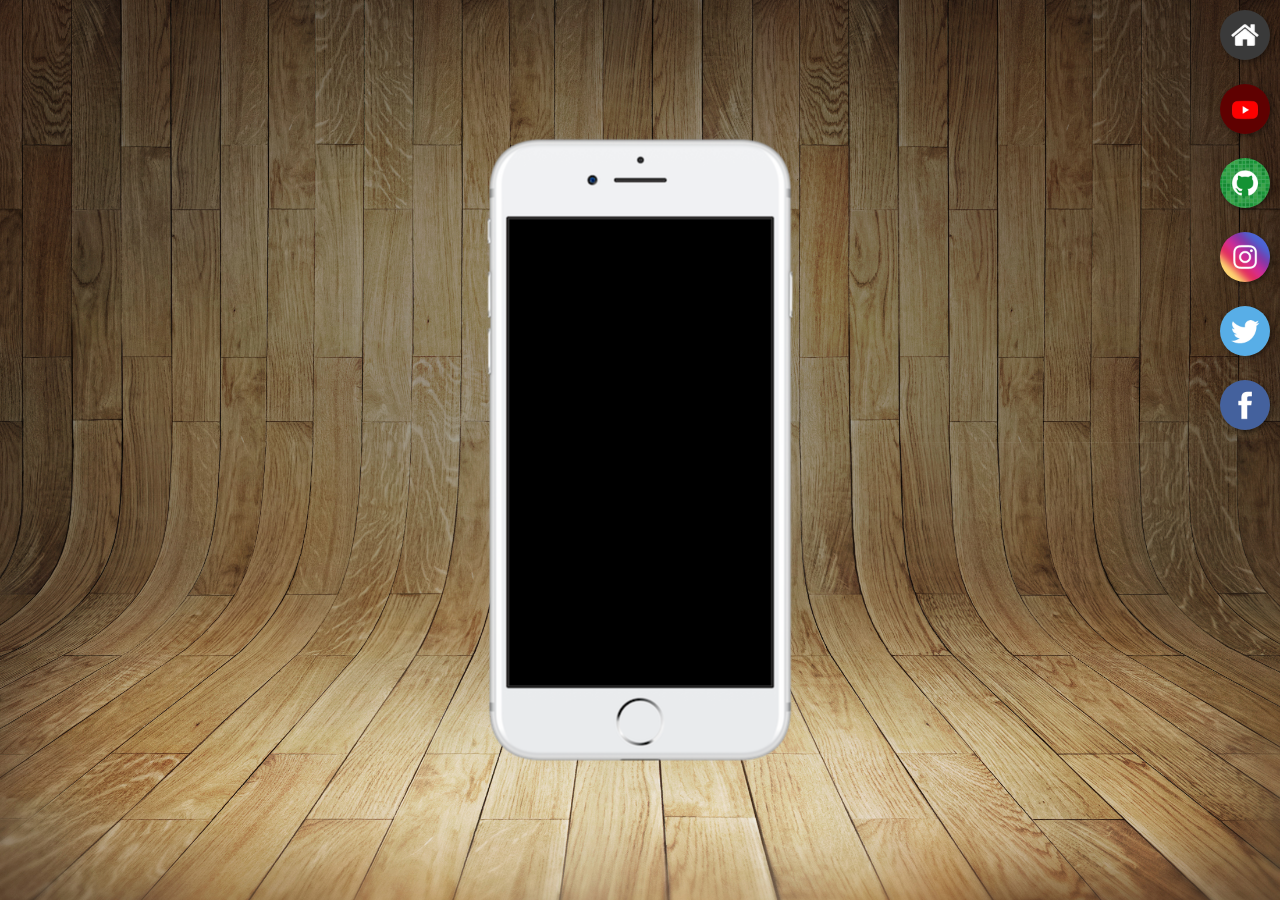
==== index.html @ 412adb66 "projeto-redes-sociais" ====
<!DOCTYPE html>
<html lang="pt-br">
<head>
    <meta charset="UTF-8">
    <meta name="viewport" content="width=device-width, initial-scale=1.0">
    <link rel="shortcut icon" href="favicon.ico" type="image/x-icon">
    <link rel="stylesheet" href="estilos/style.css">
    <title>Projeto Redes Sociais</title>
</head>
<body>
    <main>
        <section id="telefone">
            <iframe src="home.html" name="tela" id="tela" frameborder="0">
                Seu navegador não é compatível com isso.
            </iframe>
        </section>
        <section id="redes-sociais">
            <a href="home.html" target="tela"><img src="imagens/logo-home.jpg" alt="Home"></a><br>
            <a href="youtube.html" target="tela"><img src="imagens/logo-youtube.jpg" alt="YouTube"></a><br>
            <a href="github.html" target="tela"><img src="imagens/logo-github.jpg" alt="GitHub"></a><br>
            <a href="instagram.html" target="tela"><img src="imagens/logo-instagram.jpg" alt="Instagram"></a><br>
            <a href="twitter.html" target="tela"><img src="imagens/logo-twitter.jpg" alt="Twitter"></a><br>
            <a href="facebook.html" target="tela"><img src="imagens/logo-facebook.jpg" alt="Facebook"></a>
        </section>
    </main>
</body>
</html>
---- estilos/style.css ----
@charset "UTF-8";

* {
    margin: 0px;
    padding: 0px;
    font-family: Arial, Helvetica, sans-serif;
}

html, body {
    height: 100vh;
    width: 100vw;
    background-color: black;
}

body {
    background: url('../imagens/fundo-madeira.jpg') no-repeat top center;
    background-size: cover;
    background-attachment: fixed;
}

main {
    position: relative;
    height: 100vh;
}

section#telefone {
    position: absolute;
    top: 50%;
    left: 50%;
    transform: translate(-50%, -50%);

    height: 627px;
    width: 311px;
    background: url('../imagens/frame-iphone.png') no-repeat;
}

iframe#tela {
    position: relative;
    top: 80px;
    left: 22px;
    width: 267px;
    height: 471px;
}

section#redes-sociais {
    text-align: right;
}

section#redes-sociais img {
    width: 50px;
    margin: 10px;
    border-radius: 50%;
    box-shadow: 2px 2px 5px rgba(0, 0, 0, 0.400);
    box-sizing: border-box;
}

section#redes-sociais img:hover {
    border: 2px solid rgba(255, 255, 255, 0.637);
    transform: translate(-3px, -3px);
    box-shadow: 5px 5px 10px rgba(0, 0, 0, 0.623);
    transition: transform .3s, border 1s;
}
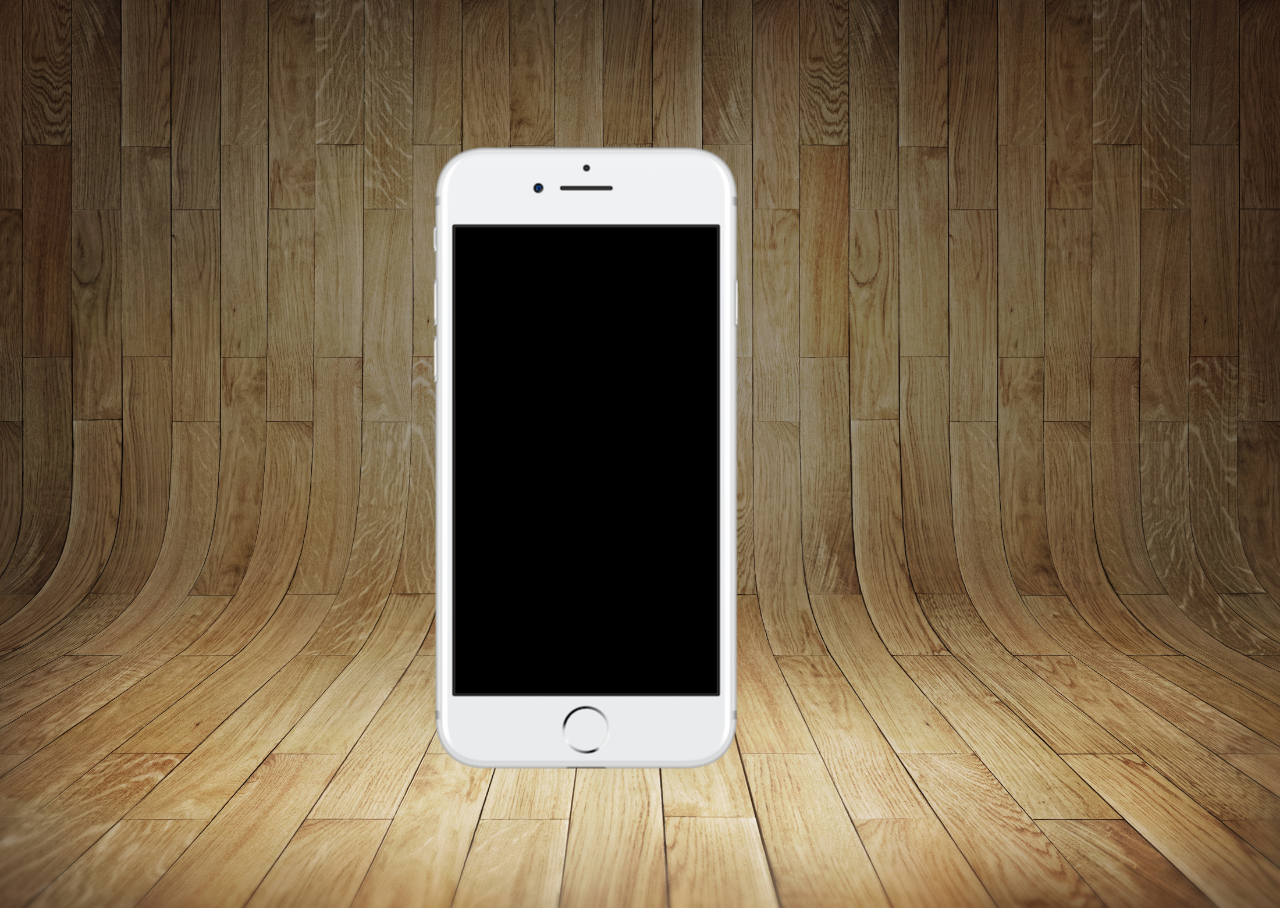
==== commit f5d74198: "iniciei o projeto redes-sociais" ====
--- a/index.html
+++ b/index.html
@@ -2,26 +2,23 @@
 <html lang="pt-br">
 <head>
     <meta charset="UTF-8">
-    <meta name="viewport" content="width=device-width, initial-scale=1.0">
-    <link rel="shortcut icon" href="favicon.ico" type="image/x-icon">
-    <link rel="stylesheet" href="estilos/style.css">
-    <title>Projeto Redes Sociais</title>
+    <meta name="viewport" 
+    content="width=device-width, initial-scale=1.0">
+    <link rel="stylesheet" href="estilus/style.css">
+    <link rel="shortcut icon" href="favicon.ico" 
+    type="image/x-icon">
+    <title>redes-sociais</title>
 </head>
+
 <body>
-    <main>
+     <main>
         <section id="telefone">
-            <iframe src="home.html" name="tela" id="tela" frameborder="0">
-                Seu navegador não é compatível com isso.
-            </iframe>
+
         </section>
+
         <section id="redes-sociais">
-            <a href="home.html" target="tela"><img src="imagens/logo-home.jpg" alt="Home"></a><br>
-            <a href="youtube.html" target="tela"><img src="imagens/logo-youtube.jpg" alt="YouTube"></a><br>
-            <a href="github.html" target="tela"><img src="imagens/logo-github.jpg" alt="GitHub"></a><br>
-            <a href="instagram.html" target="tela"><img src="imagens/logo-instagram.jpg" alt="Instagram"></a><br>
-            <a href="twitter.html" target="tela"><img src="imagens/logo-twitter.jpg" alt="Twitter"></a><br>
-            <a href="facebook.html" target="tela"><img src="imagens/logo-facebook.jpg" alt="Facebook"></a>
+
         </section>
-    </main>
+     </main>
 </body>
 </html>
--- a/estilus/style.css
+++ b/estilus/style.css
@@ -0,0 +1,41 @@
+@charset "utf-8"
+
+* 
+{
+margin: 0;
+padding: 0;;
+}
+
+html, body
+{
+height: 90vh;
+width: 90vw;
+}
+
+body 
+{
+background: url('../imagens/fundo-madeira.jpg') no-repeat
+top center;
+background-size: cover;
+background-attachment: fixed;
+}
+
+main 
+{
+position: relative;
+height: 100vh;
+
+}
+
+section#telefone 
+{
+position: absolute;
+top: 50%;
+left: 50%;
+transform: translate(-50%,-50%);
+
+height:627px;
+width: 307px;
+background: url(../imagens/frame-iphone.png) no-repeat ;
+
+}
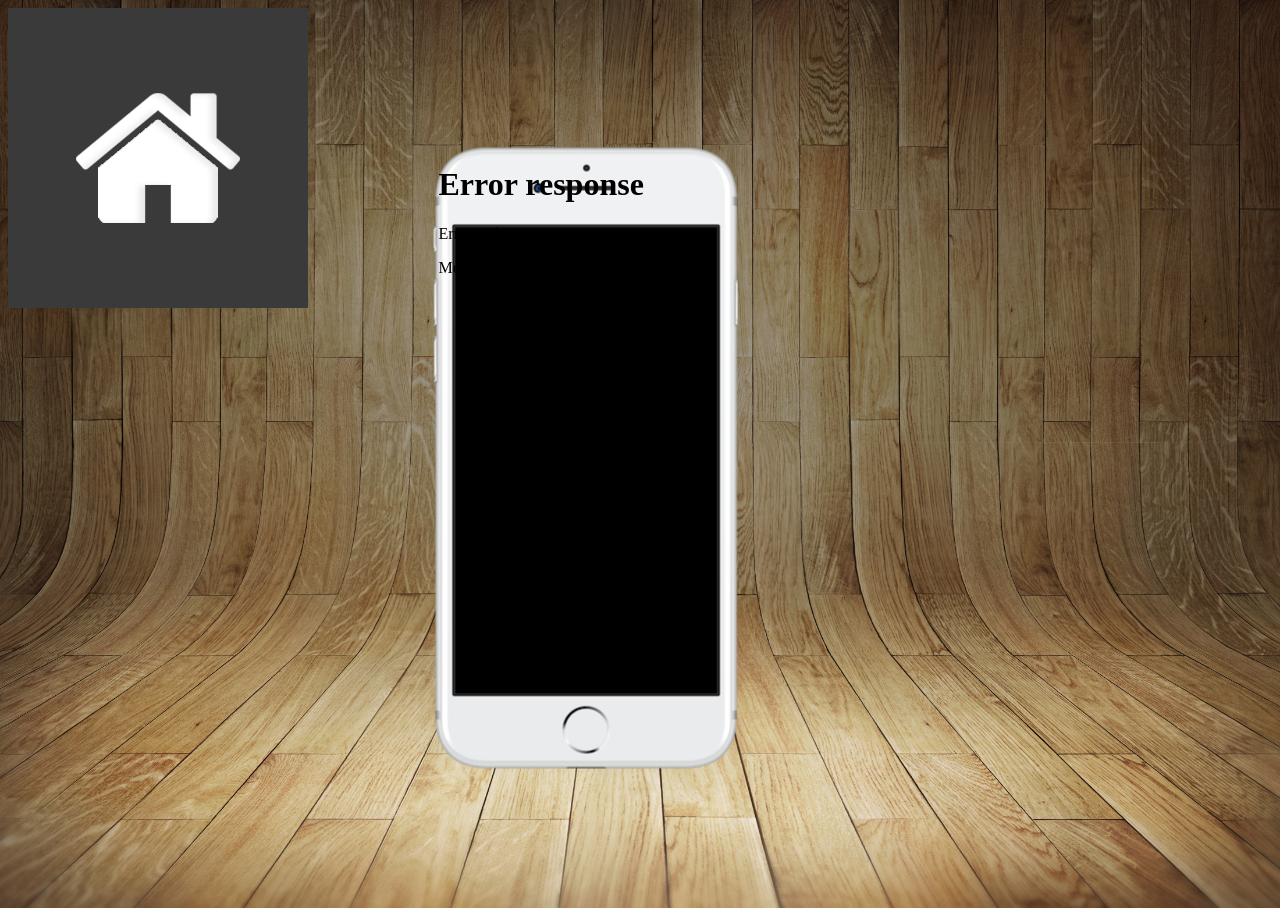
==== commit 9bdf76a2: "Update index.html" ====
--- a/index.html
+++ b/index.html
@@ -13,11 +13,22 @@
 <body>
      <main>
         <section id="telefone">
-
+        <iframe src=" home.html" name="tela" id="tela"
+        frameborder="0">se o navegador nao for compativel 
+        com isso            
+        </iframe>
         </section>
 
         <section id="redes-sociais">
 
+        <a href="" target="tela"><img 
+        src="imagens/logo-home.jpg" alt="home"/a>
+
+        <a href="" target="tela"></a>
+
+        <a href="" target="tela"></a>
+
+        <a href="" target="tela"></a>
         </section>
      </main>
 </body>
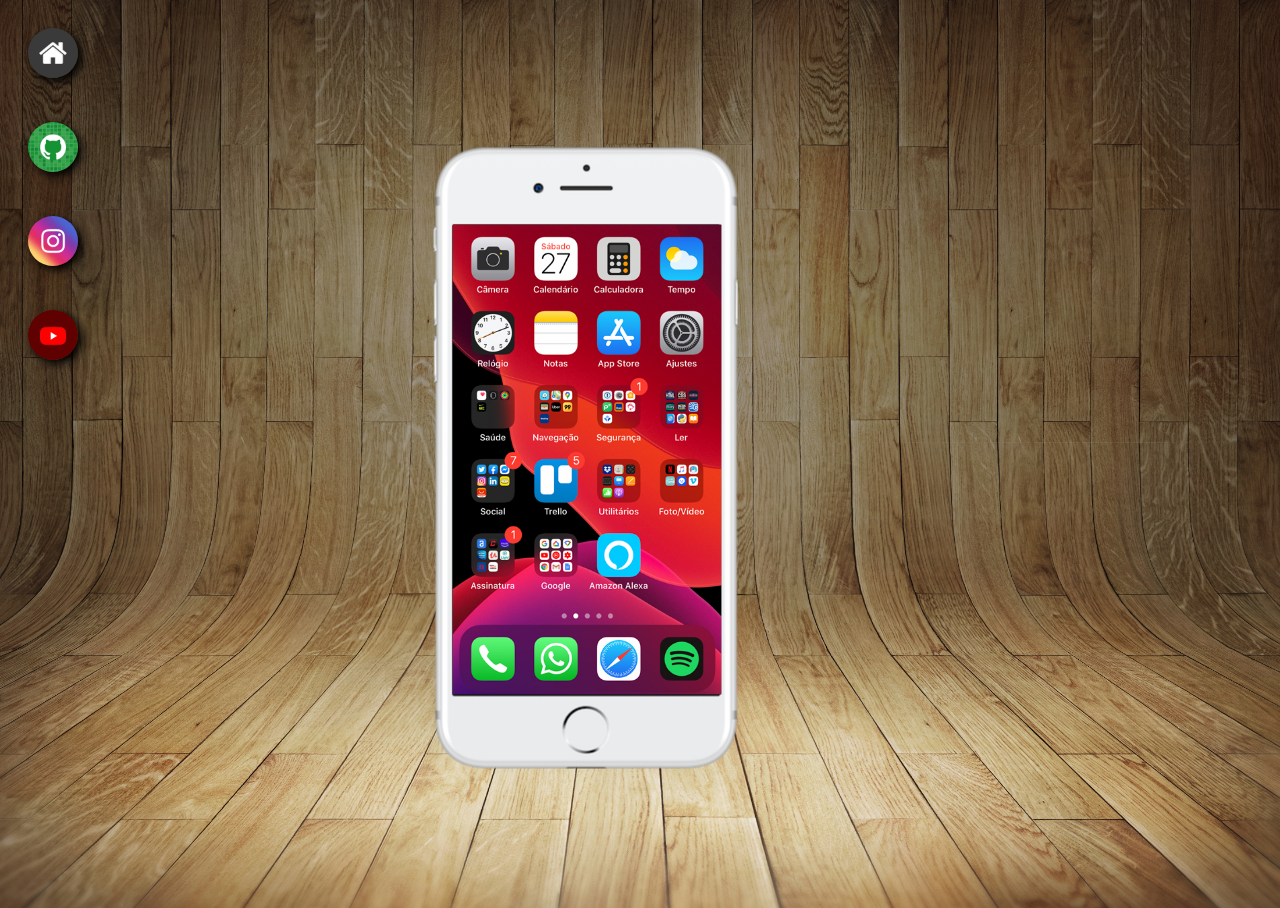
==== commit b1b0a0b9: "criei os botoes laterais" ====
--- a/index.html
+++ b/index.html
@@ -21,15 +21,20 @@
 
         <section id="redes-sociais">
 
-        <a href="" target="tela"><img 
-        src="imagens/logo-home.jpg" alt="home"/a>
+        <a href="" target="tela"><img src="imagens/logo-home.jpg"
+         alt="home"></a><br>
 
-        <a href="" target="tela"></a>
+        <a href="" target="tela"><img src="imagens/logo-github.jpg" 
+        alt="github"></a><br>
 
-        <a href="" target="tela"></a>
+        <a href="" target="tela"><img src="imagens/logo-instagram.jpg" 
+        alt="instagram"></a><br>
 
-        <a href="" target="tela"></a>
+        <a href="" target="tela"><img src="imagens/logo-youtube.jpg" 
+        alt="youtube"></a>
+        
         </section>
+
      </main>
 </body>
 </html>
--- a/estilus/style.css
+++ b/estilus/style.css
@@ -24,7 +24,15 @@
 {
 position: relative;
 height: 100vh;
+}
 
+iframe#tela 
+{
+position: relative;
+top:80px;
+left:22px;
+width: 269px;
+height: 470px;
 }
 
 section#telefone 
@@ -38,4 +46,18 @@
 width: 307px;
 background: url(../imagens/frame-iphone.png) no-repeat ;
 
+}
+
+section#redes-sociais > a > img
+{
+width: 50px;
+margin: 20px;
+border-radius: 50%;
+box-shadow: 4px 4px 10px black;
+box-sizing: border-box;
+}
+
+section#redes-sociais img:hover
+{
+border: 4px solid white;
 }
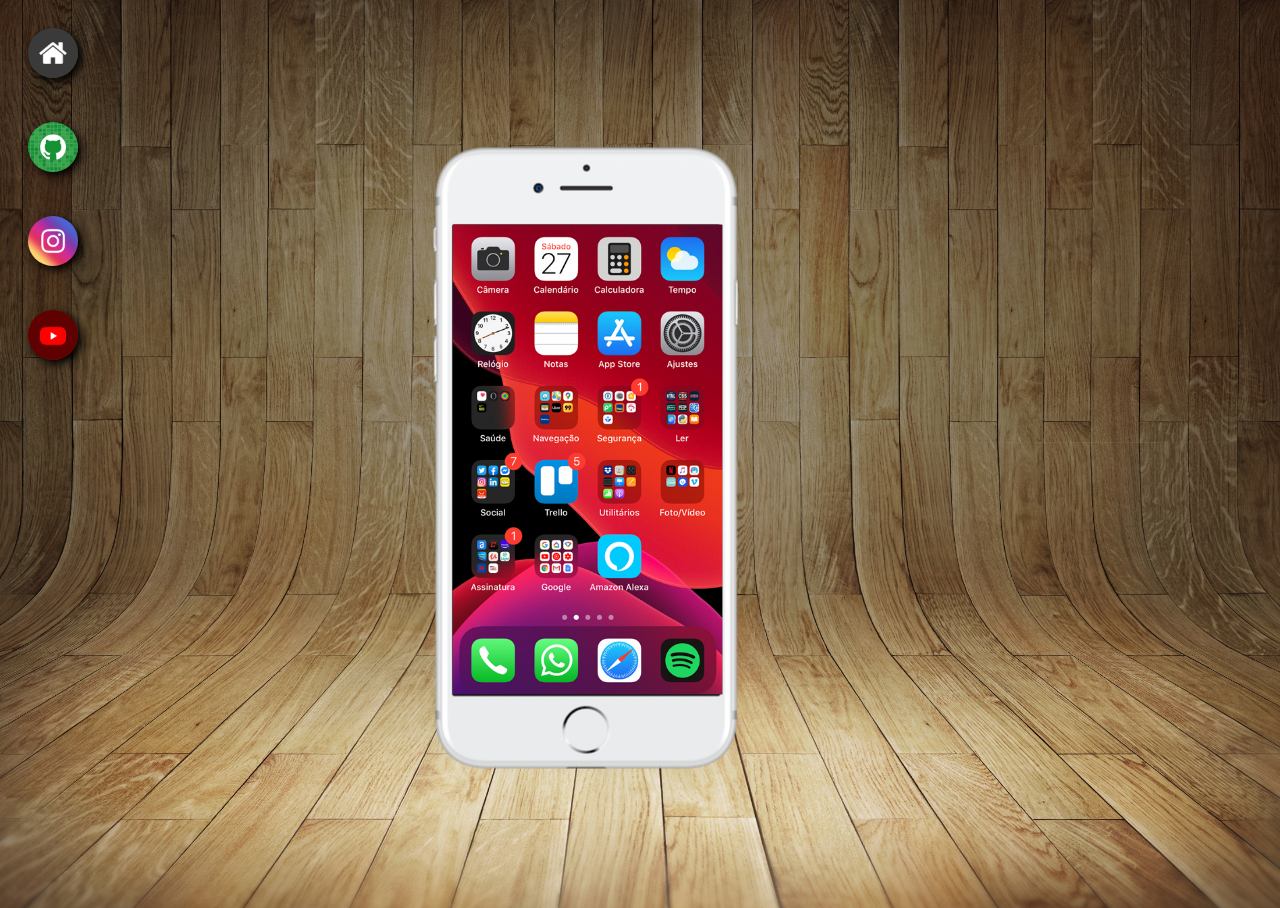
==== commit 82b0886a: "atualizei" ====
--- a/index.html
+++ b/index.html
@@ -30,7 +30,7 @@
         <a href="" target="tela"><img src="imagens/logo-instagram.jpg" 
         alt="instagram"></a><br>
 
-        <a href="" target="tela"><img src="imagens/logo-youtube.jpg" 
+        <a href="youtube.html" target="tela"><img src="imagens/logo-youtube.jpg" 
         alt="youtube"></a>
         
         </section>
--- a/estilus/style.css
+++ b/estilus/style.css
@@ -31,7 +31,7 @@
 position: relative;
 top:80px;
 left:22px;
-width: 269px;
+width: 270px;
 height: 470px;
 }
 
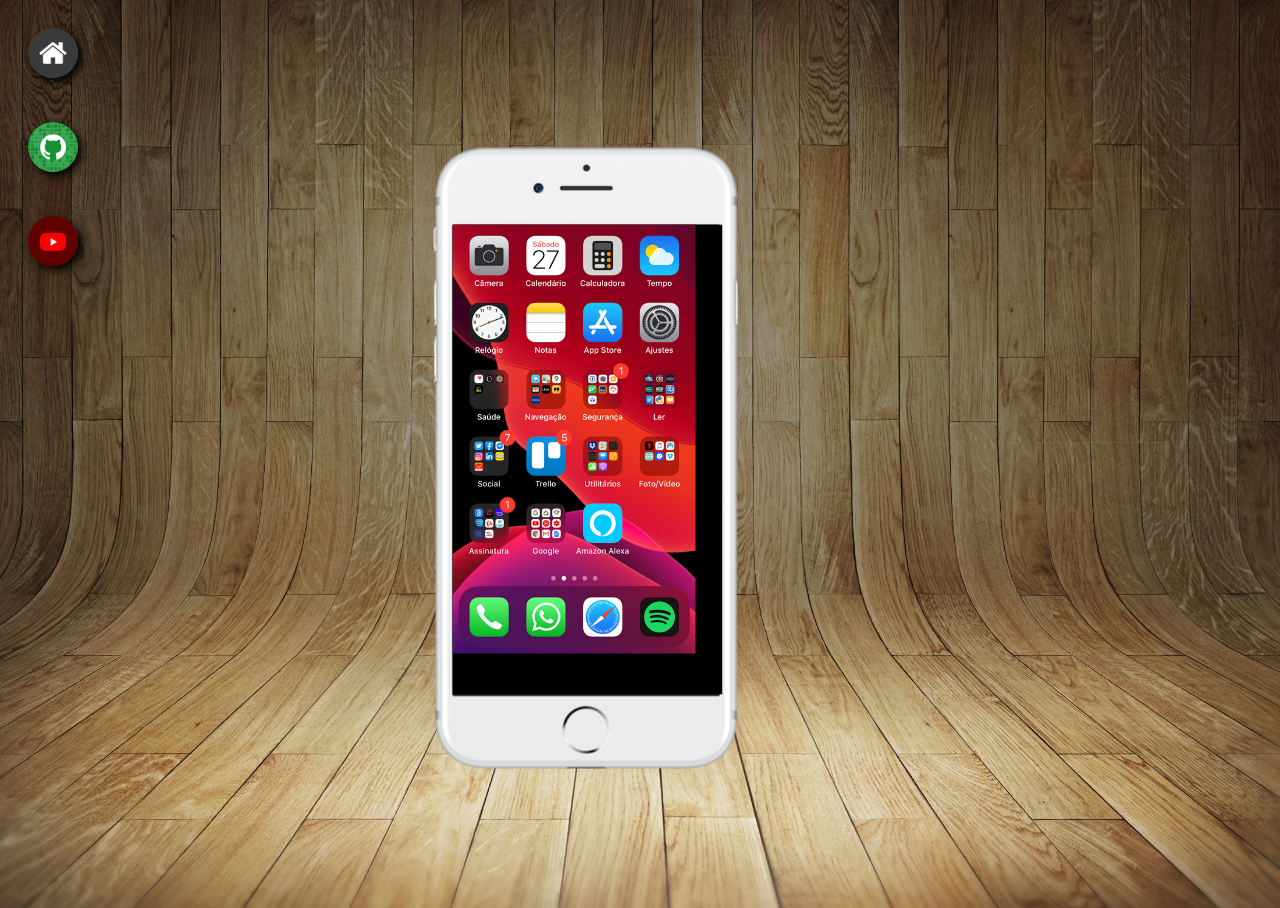
==== commit 12bda8e5: "adiantei o projeto redes sociais" ====
--- a/index.html
+++ b/index.html
@@ -4,34 +4,34 @@
     <meta charset="UTF-8">
     <meta name="viewport" 
     content="width=device-width, initial-scale=1.0">
-    <link rel="stylesheet" href="estilus/style.css">
     <link rel="shortcut icon" href="favicon.ico" 
     type="image/x-icon">
-    <title>redes-sociais</title>
+    <link rel="stylesheet" href="estilus/style.css">
+    <title>projeto-redes-sociais</title>
 </head>
 
 <body>
      <main>
         <section id="telefone">
-        <iframe src=" home.html" name="tela" id="tela"
+        <iframe src="home.html" name="tela" id="tela"
         frameborder="0">se o navegador nao for compativel 
         com isso            
         </iframe>
+
         </section>
-
         <section id="redes-sociais">
 
-        <a href="" target="tela"><img src="imagens/logo-home.jpg"
+        <a href="home.html" target="tela"><img src="imagens/logo-home.jpg"
          alt="home"></a><br>
 
-        <a href="" target="tela"><img src="imagens/logo-github.jpg" 
+        <a href="github.html" target="tela"><img src="imagens/logo-github.jpg" 
         alt="github"></a><br>
 
-        <a href="" target="tela"><img src="imagens/logo-instagram.jpg" 
-        alt="instagram"></a><br>
+        <a href="youtube.html" target="tela"><img src="imagens/logo-youtube.jpg" 
+        alt="youtube"></a><br>
 
-        <a href="youtube.html" target="tela"><img src="imagens/logo-youtube.jpg" 
-        alt="youtube"></a>
+       <a href="instagram.html" target="tela"><img src="imagens/" alt=""></a>
+        
         
         </section>
 
--- a/estilus/style.css
+++ b/estilus/style.css
@@ -1,63 +1,56 @@
 @charset "utf-8"
 
-* 
-{
-margin: 0;
-padding: 0;;
+* {
+    margin: 0;
+    padding: 0;
+    ;
 }
 
-html, body
-{
-height: 90vh;
-width: 90vw;
+html,
+body {
+    height: 90vh;
+    width: 90vw;
 }
 
-body 
-{
-background: url('../imagens/fundo-madeira.jpg') no-repeat
-top center;
-background-size: cover;
-background-attachment: fixed;
+body {
+    background: url('../imagens/fundo-madeira.jpg') no-repeat top center;
+    background-size: cover;
+    background-attachment: fixed;
 }
 
-main 
-{
-position: relative;
-height: 100vh;
+main {
+    position: relative;
+    height: 100vh;
 }
 
-iframe#tela 
-{
-position: relative;
-top:80px;
-left:22px;
-width: 270px;
-height: 470px;
+iframe#tela {
+    position: relative;
+    top: 80px;
+    left: 22px;
+    width: 270px;
+    height: 470px;
 }
 
-section#telefone 
-{
-position: absolute;
-top: 50%;
-left: 50%;
-transform: translate(-50%,-50%);
+section#telefone {
+    position: absolute;
+    top: 50%;
+    left: 50%;
+    transform: translate(-50%, -50%);
 
-height:627px;
-width: 307px;
-background: url(../imagens/frame-iphone.png) no-repeat ;
+    height: 627px;
+    width: 307px;
+    background: url(../imagens/frame-iphone.png) no-repeat;
 
 }
 
-section#redes-sociais > a > img
-{
-width: 50px;
-margin: 20px;
-border-radius: 50%;
-box-shadow: 4px 4px 10px black;
-box-sizing: border-box;
+section#redes-sociais>a>img {
+    width: 50px;
+    margin: 20px;
+    border-radius: 50%;
+    box-shadow: 4px 4px 10px black;
+    box-sizing: border-box;
 }
 
-section#redes-sociais img:hover
-{
-border: 4px solid white;
+section#redes-sociais img:hover {
+    border: 4px solid white;
 }
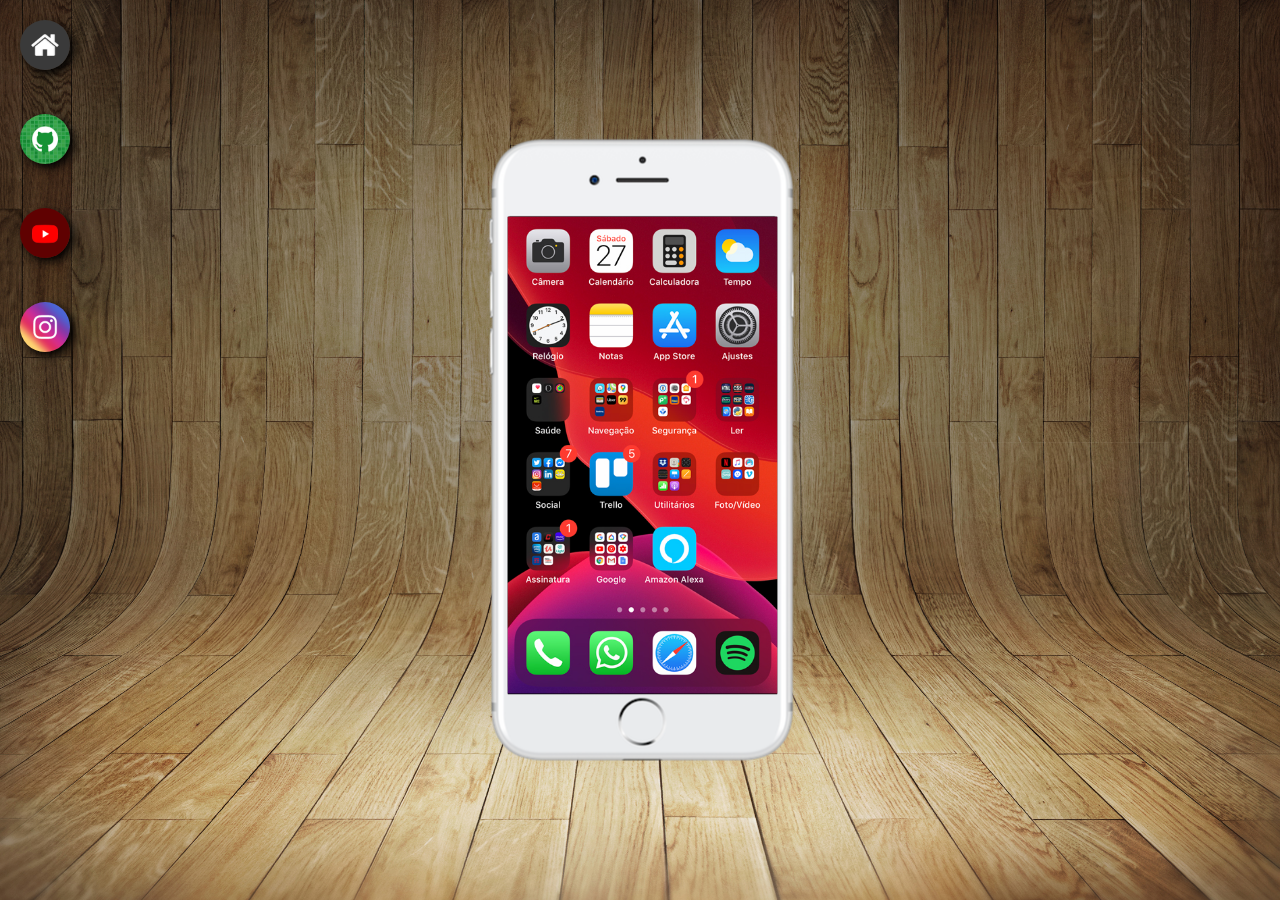
==== commit 526ad29b: "atualizei a tela home" ====
--- a/index.html
+++ b/index.html
@@ -14,8 +14,7 @@
      <main>
         <section id="telefone">
         <iframe src="home.html" name="tela" id="tela"
-        frameborder="0">se o navegador nao for compativel 
-        com isso            
+        frameborder="0">         
         </iframe>
 
         </section>
@@ -30,9 +29,9 @@
         <a href="youtube.html" target="tela"><img src="imagens/logo-youtube.jpg" 
         alt="youtube"></a><br>
 
-       <a href="instagram.html" target="tela"><img src="imagens/" alt=""></a>
-        
-        
+         <a href="instagram.html" target="tela"><img src="imagens/logo-instagram.jpg" 
+        alt="instagram"></a><br>
+
         </section>
 
      </main>
--- a/estilus/style.css
+++ b/estilus/style.css
@@ -8,8 +8,9 @@
 
 html,
 body {
-    height: 90vh;
-    width: 90vw;
+    height: 60vh;
+    width: 100vw;
+    margin: 0px;
 }
 
 body {
@@ -26,9 +27,10 @@
 iframe#tela {
     position: relative;
     top: 80px;
-    left: 22px;
+    left: 21px;
     width: 270px;
-    height: 470px;
+    height: 478px;
+    
 }
 
 section#telefone {
